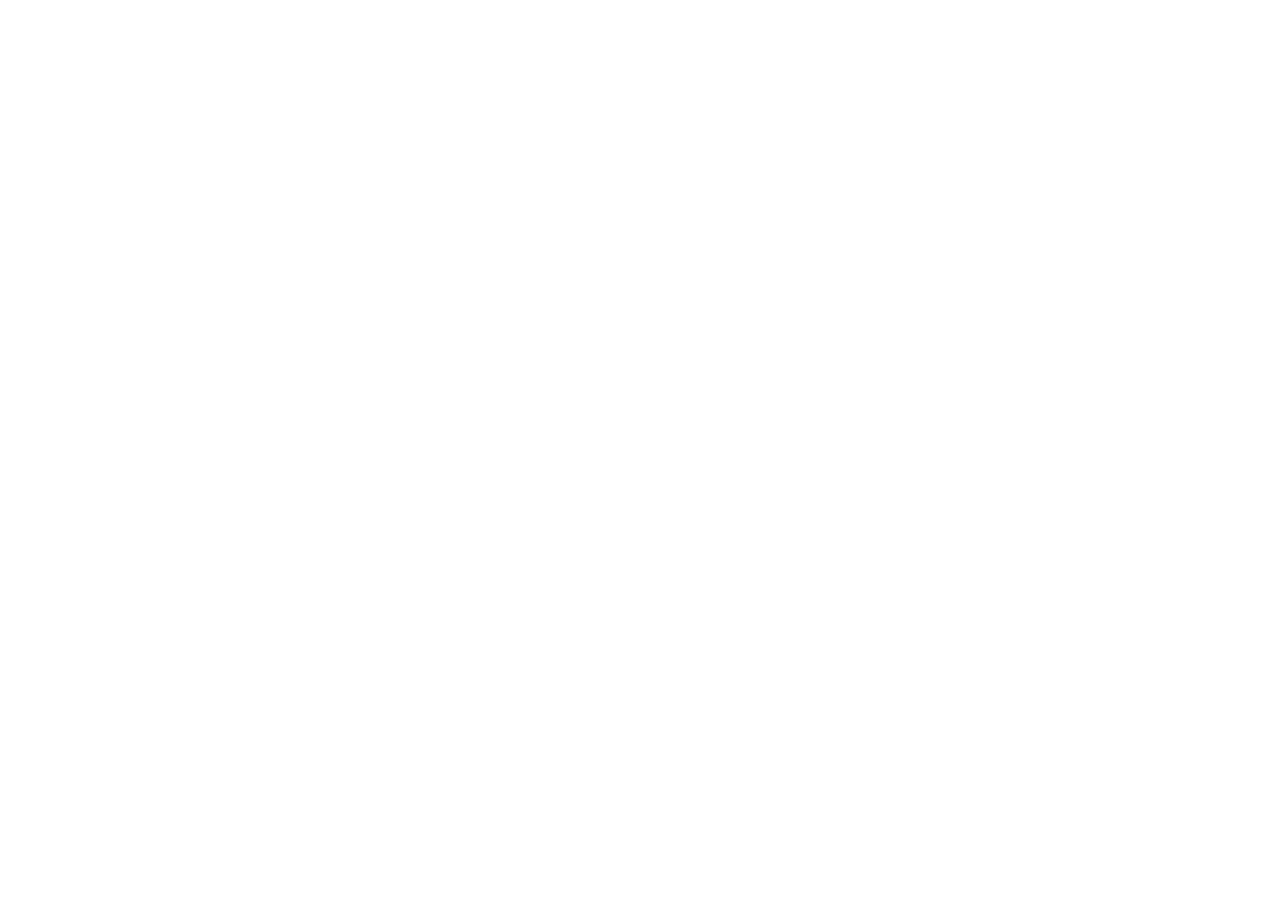
==== root/index.html @ 004f29e9 "added html boneplate and linked css js and google fonts" ====
<!DOCTYPE html>
<html lang="en">
<head>
    <meta charset="UTF-8">
    <meta name="viewport" content="width=device-width, initial-scale=1.0">
    <link rel="preconnect" href="https://fonts.googleapis.com">
<link rel="preconnect" href="https://fonts.gstatic.com" crossorigin>
<link href="https://fonts.googleapis.com/css2?family=Single+Day&display=swap" rel="stylesheet">
    <link rel="stylesheet" href="/root/styles/style.css">
    <title>Document</title>
</head>
<body>

    
    <script src="/root/scripts/add.js"></script>
</body>
</html>
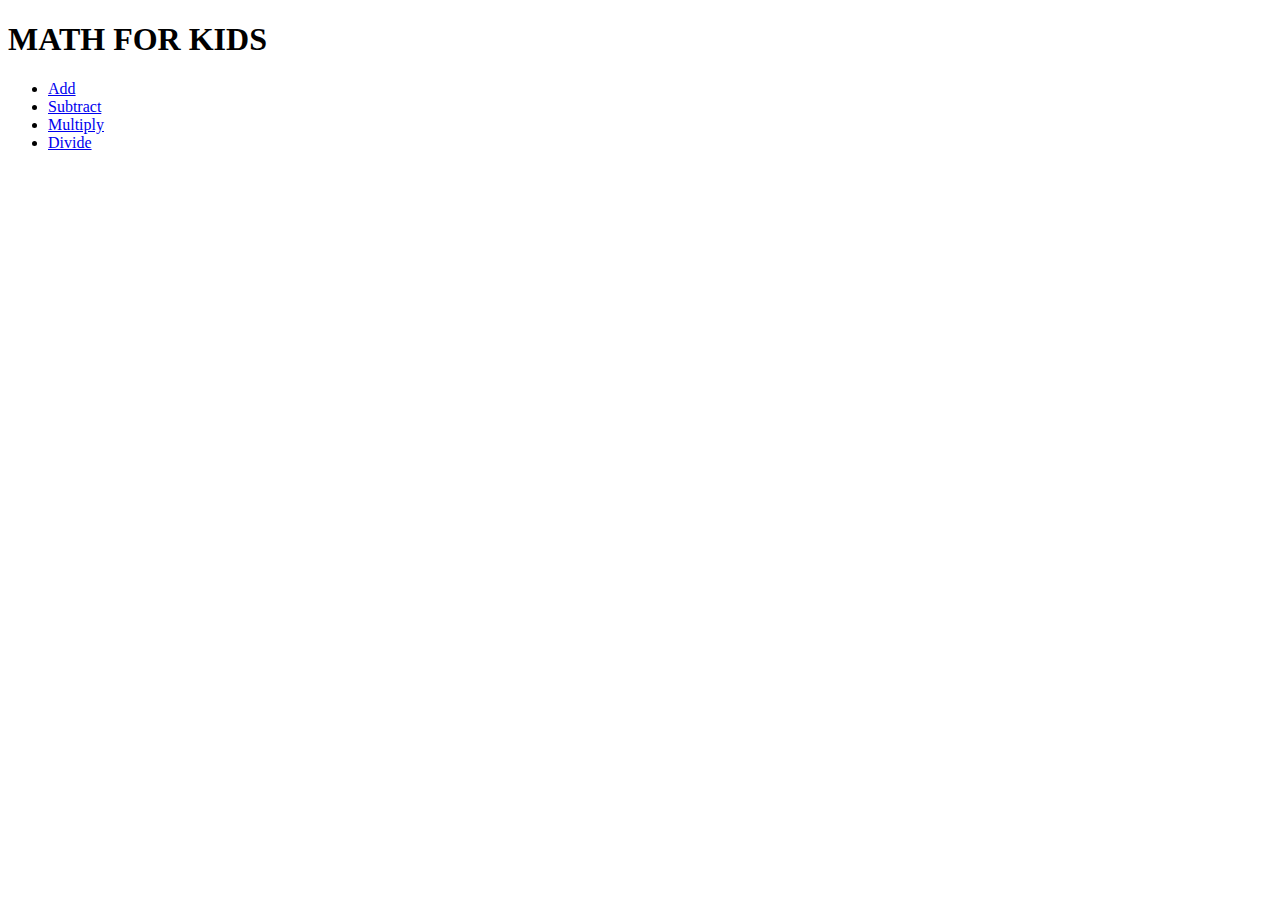
==== commit db86644d: "completed header with container and 4 options to pick" ====
--- a/root/index.html
+++ b/root/index.html
@@ -10,7 +10,22 @@
     <title>Document</title>
 </head>
 <body>
+    <audio src="">
+        <source src="/root/audio/wrong.mp3">
+    </audio>
 
+    <header>
+        <div class="container">
+            <h1>MATH FOR KIDS</h1>
+            <ul>
+                <li class="current"><a href="index.html">Add</a></li>
+                <li><a href="subtract.html">Subtract</a></li>
+                <li><a href="multiply.html">Multiply</a></li>
+                <li><a href="divide.html">Divide</a></li>
+                
+            </ul>
+        </div>
+    </header>
     
     <script src="/root/scripts/add.js"></script>
 </body>
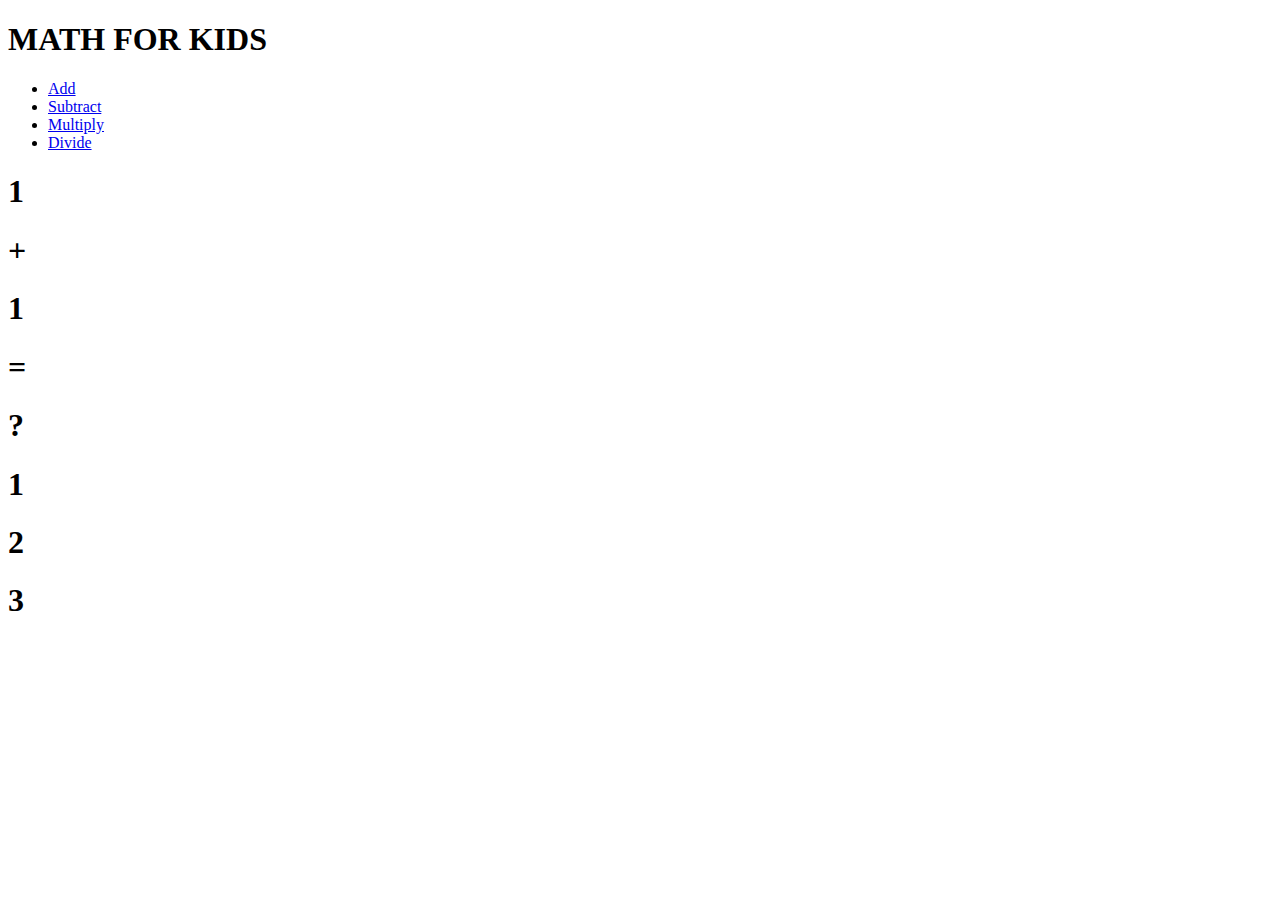
==== commit 413415e6: "added equations and answers in wrapper classed element" ====
--- a/root/index.html
+++ b/root/index.html
@@ -14,6 +14,7 @@
         <source src="/root/audio/wrong.mp3">
     </audio>
 
+    <!--HEADER SECTION START-->
     <header>
         <div class="container">
             <h1>MATH FOR KIDS</h1>
@@ -22,10 +23,27 @@
                 <li><a href="subtract.html">Subtract</a></li>
                 <li><a href="multiply.html">Multiply</a></li>
                 <li><a href="divide.html">Divide</a></li>
-                
             </ul>
         </div>
     </header>
+    <!--HEADER SECTION END-->
+
+    <!--SECTION START-->
+    <div class="wrapper">
+        <div class="equation">
+            <h1 id="num1">1</h1>
+            <h1>+</h1>
+            <h1 id="num2">1</h1>
+            <h1>=</h1>
+            <h1>?</h1>
+        </div>
+        <div class="answer-options">
+            <h1 id="option1">1</h1>
+            <h1 id="option2">2</h1>
+            <h1 id="option3">3</h1>
+        </div>
+    </div>
+
     
     <script src="/root/scripts/add.js"></script>
 </body>
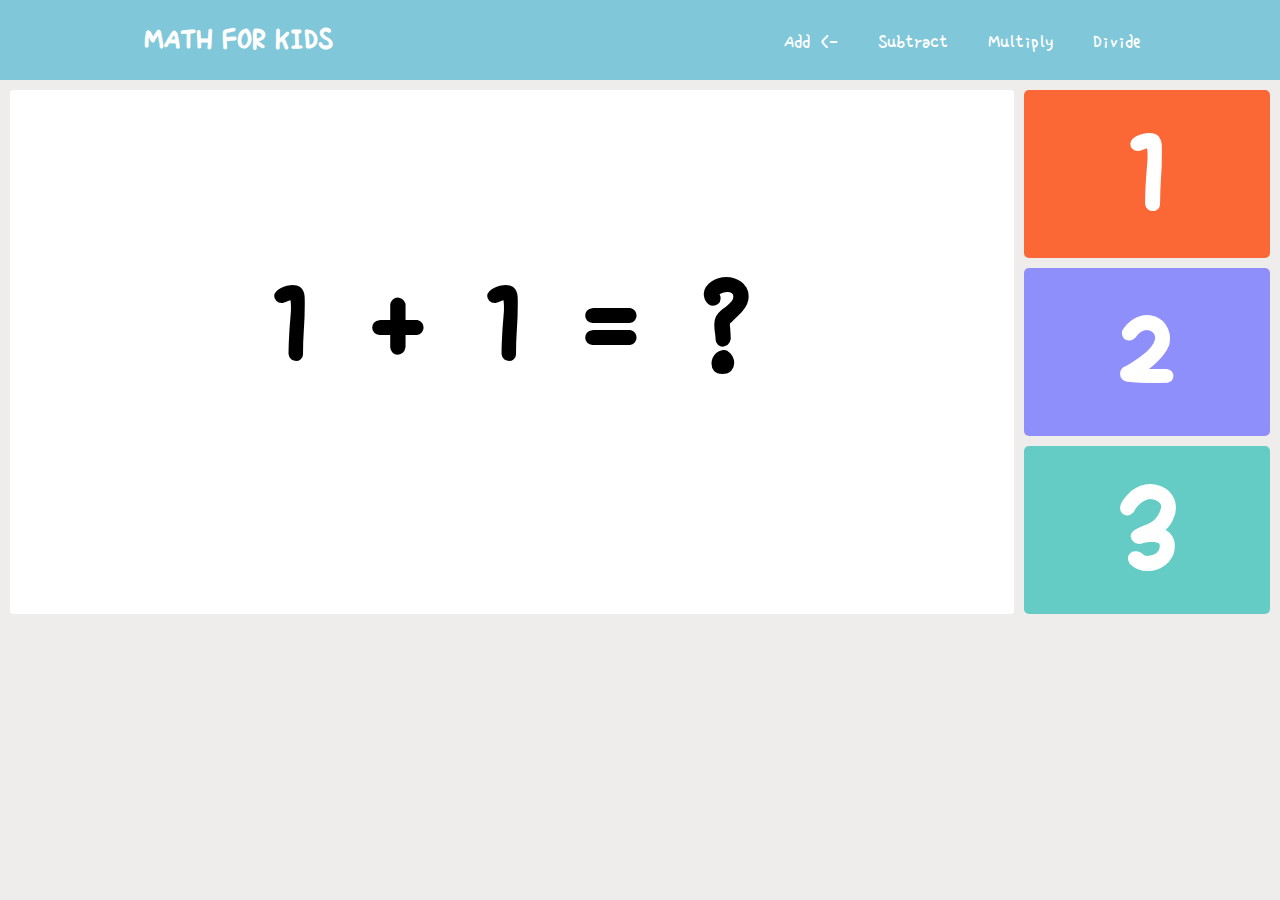
==== commit e00fd990: "stored options and audio to variables" ====
--- a/root/index.html
+++ b/root/index.html
@@ -10,7 +10,7 @@
     <title>Document</title>
 </head>
 <body>
-    <audio src="">
+    <audio id="myAudio">
         <source src="/root/audio/wrong.mp3">
     </audio>
 
@@ -28,7 +28,7 @@
     </header>
     <!--HEADER SECTION END-->
 
-    <!--SECTION START-->
+    <!--OPERATIONS SECTION START-->
     <div class="wrapper">
         <div class="equation">
             <h1 id="num1">1</h1>
@@ -43,7 +43,7 @@
             <h1 id="option3">3</h1>
         </div>
     </div>
-
+    <!--OPERATIONS SECTION END-->
     
     <script src="/root/scripts/add.js"></script>
 </body>
--- a/root/styles/style.css
+++ b/root/styles/style.css
@@ -0,0 +1,119 @@
+/*GENERAL CSS*/
+* {
+    padding: 0;
+    margin: 0;
+    box-sizing: border-box;
+}
+
+body {
+    font-family: 'Single Day', cursive;
+    background-color: #EFECEC ;
+}
+
+/*CONTAINER CSS*/
+.container {
+    padding: 1.25rem;
+    overflow: hidden;
+    background-color: #7FC7D9;
+}
+
+.container h1 {
+    float: left;
+    margin-left: 10%;
+    color: #fff;
+}
+
+.container ul {
+    list-style-type: none;
+    font-size: 1.25rem;
+    margin-left: 60%;
+}
+
+.container li {
+    margin-top: .625rem;
+    float: left;
+    padding: 0 1.25rem 0 1.25rem;
+}
+
+.container a {
+    text-decoration: none;
+    color: #fff;
+}
+
+/*POINTER OF ACTUAL OPERATION*/
+.current a::after {
+    content: "<-";
+    margin-left: .625rem;
+}
+
+/*WRAPPER CSS*/
+.wrapper {
+    display: grid;
+    grid-template-columns: 80% 20%;
+}
+
+/*EQUATION CSS*/
+.equation {
+    font-size: 4.0625rem;
+    background-color: #fff;
+    border-radius: .1875rem;
+    text-align: center;
+    padding-top: 15%;
+    margin-top: .625rem;
+    margin-left: .625rem;
+    margin-right: .625rem;
+}
+
+.equation h1 {
+    display: inline;
+    padding: 1.25rem;
+}
+
+/*ANSWERS CSS*/
+.answer-options {
+    font-size: 4.1875rem;
+    margin-right: .625rem;
+}
+
+.answer-options h1 {
+    cursor: pointer;
+    color: #fff;
+    border-radius: .3125rem;
+    margin-top: .625rem;
+    text-align: center;
+    width: 100%;
+}
+
+/*OPTION 1*/
+#option1 {
+    background-color: #FC6736;
+    transition: .5s;
+}
+
+#option1:hover {
+    color: #FC6736;
+    background-color: #EFECEC;
+}
+
+/*OPTION 2*/
+#option2 {
+    background-color: #8E8FFA;
+    transition: .5s;
+}
+
+#option2:hover {
+    color: #8E8FFA;
+    background-color: #EFECEC;
+}
+
+/*OPTION 3*/
+#option3 {
+    background-color: #64CCC5;
+    transition: .5s;
+}
+
+#option3:hover {
+    color: #64CCC5;
+    background-color: #EFECEC;
+}
+
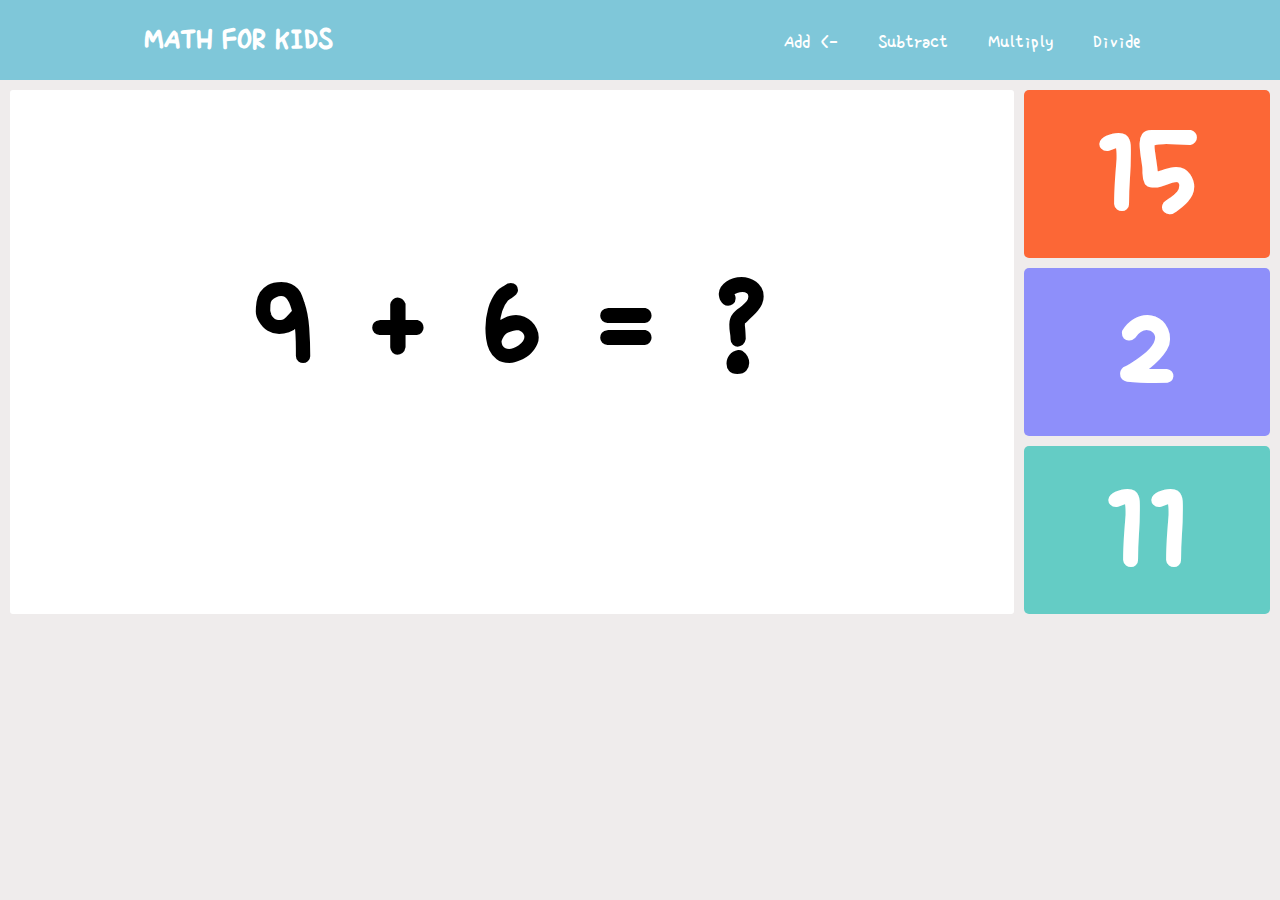
==== commit b8c2c196: "copy the add page to subtract and change necessary things for app to working correctly" ====
--- a/root/index.html
+++ b/root/index.html
@@ -7,7 +7,7 @@
 <link rel="preconnect" href="https://fonts.gstatic.com" crossorigin>
 <link href="https://fonts.googleapis.com/css2?family=Single+Day&display=swap" rel="stylesheet">
     <link rel="stylesheet" href="/root/styles/style.css">
-    <title>Document</title>
+    <title>Add</title>
 </head>
 <body>
     <audio id="myAudio">
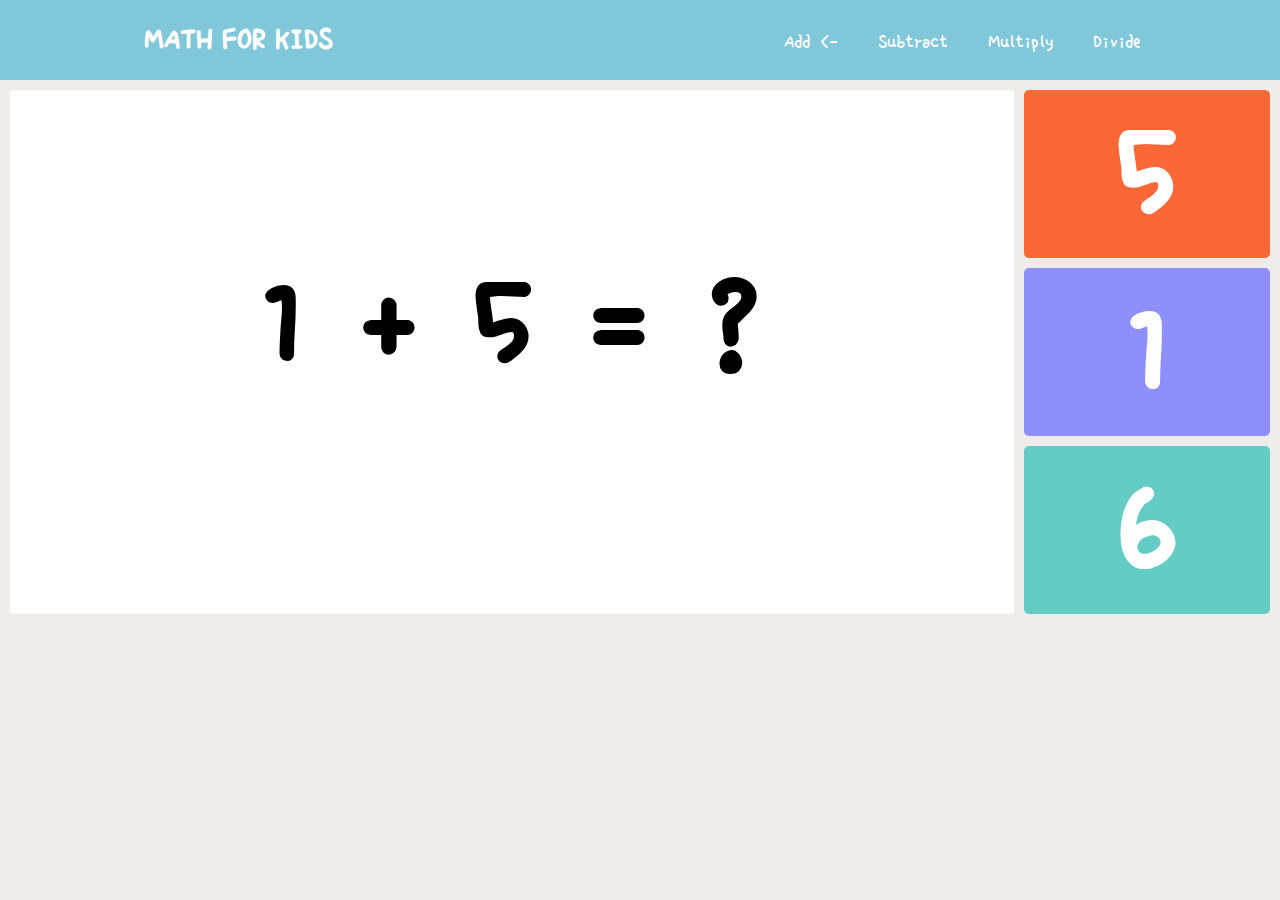
==== commit 228462a2: "added sound for wrong answers" ====
--- a/root/index.html
+++ b/root/index.html
@@ -4,8 +4,8 @@
     <meta charset="UTF-8">
     <meta name="viewport" content="width=device-width, initial-scale=1.0">
     <link rel="preconnect" href="https://fonts.googleapis.com">
-<link rel="preconnect" href="https://fonts.gstatic.com" crossorigin>
-<link href="https://fonts.googleapis.com/css2?family=Single+Day&display=swap" rel="stylesheet">
+    <link rel="preconnect" href="https://fonts.gstatic.com" crossorigin>
+    <link href="https://fonts.googleapis.com/css2?family=Single+Day&display=swap" rel="stylesheet">
     <link rel="stylesheet" href="/root/styles/style.css">
     <title>Add</title>
 </head>
@@ -13,6 +13,8 @@
     <audio id="myAudio">
         <source src="/root/audio/wrong.mp3">
     </audio>
+
+
 
     <!--HEADER SECTION START-->
     <header>
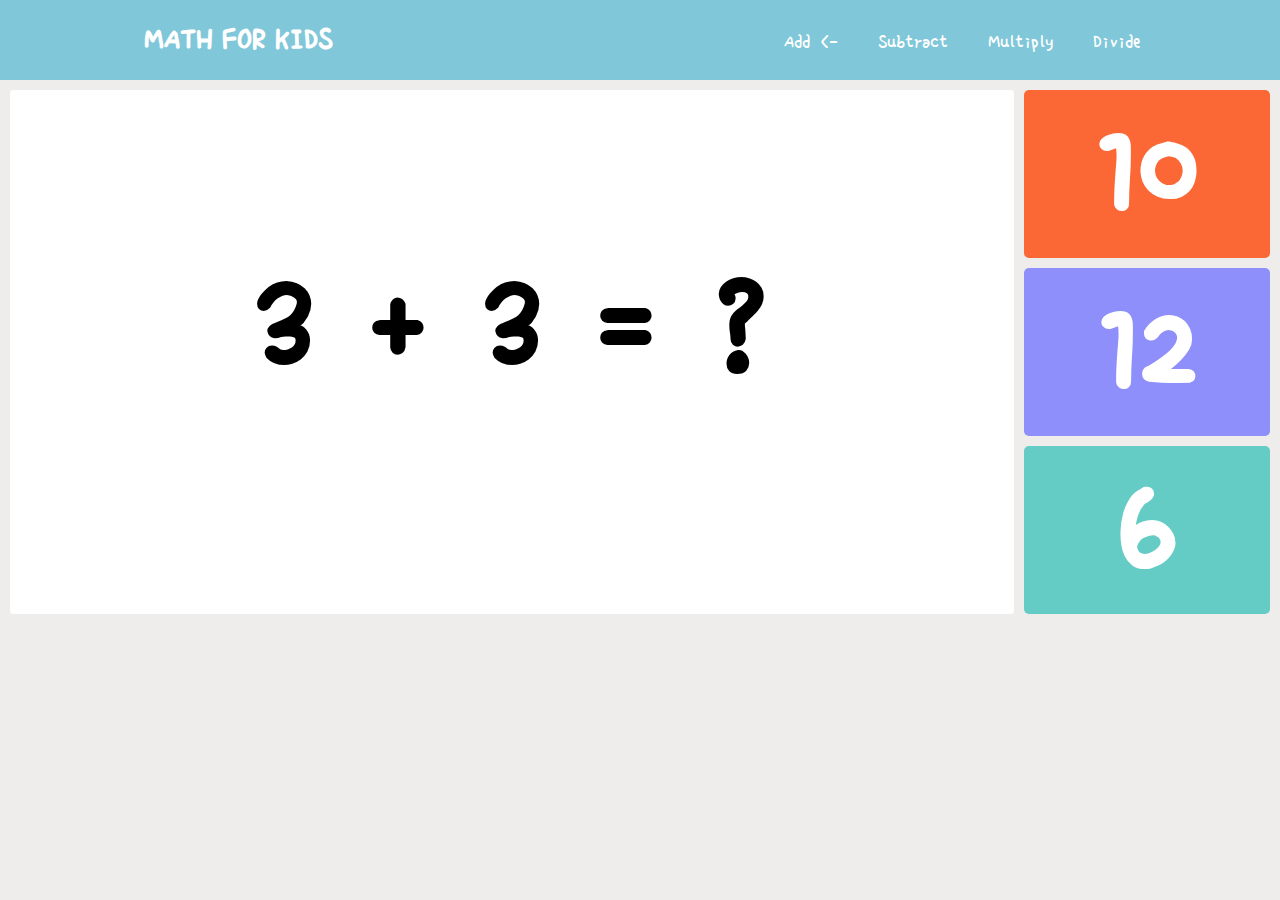
==== commit 492f1b3c: "added sound for correct answer" ====
--- a/root/index.html
+++ b/root/index.html
@@ -10,8 +10,12 @@
     <title>Add</title>
 </head>
 <body>
-    <audio id="myAudio">
+    <audio id="wrongAudio">
         <source src="/root/audio/wrong.mp3">
+    </audio>
+
+    <audio id="correctAudio">
+        <source src="/root/audio/correct.mp3">
     </audio>
 
 
